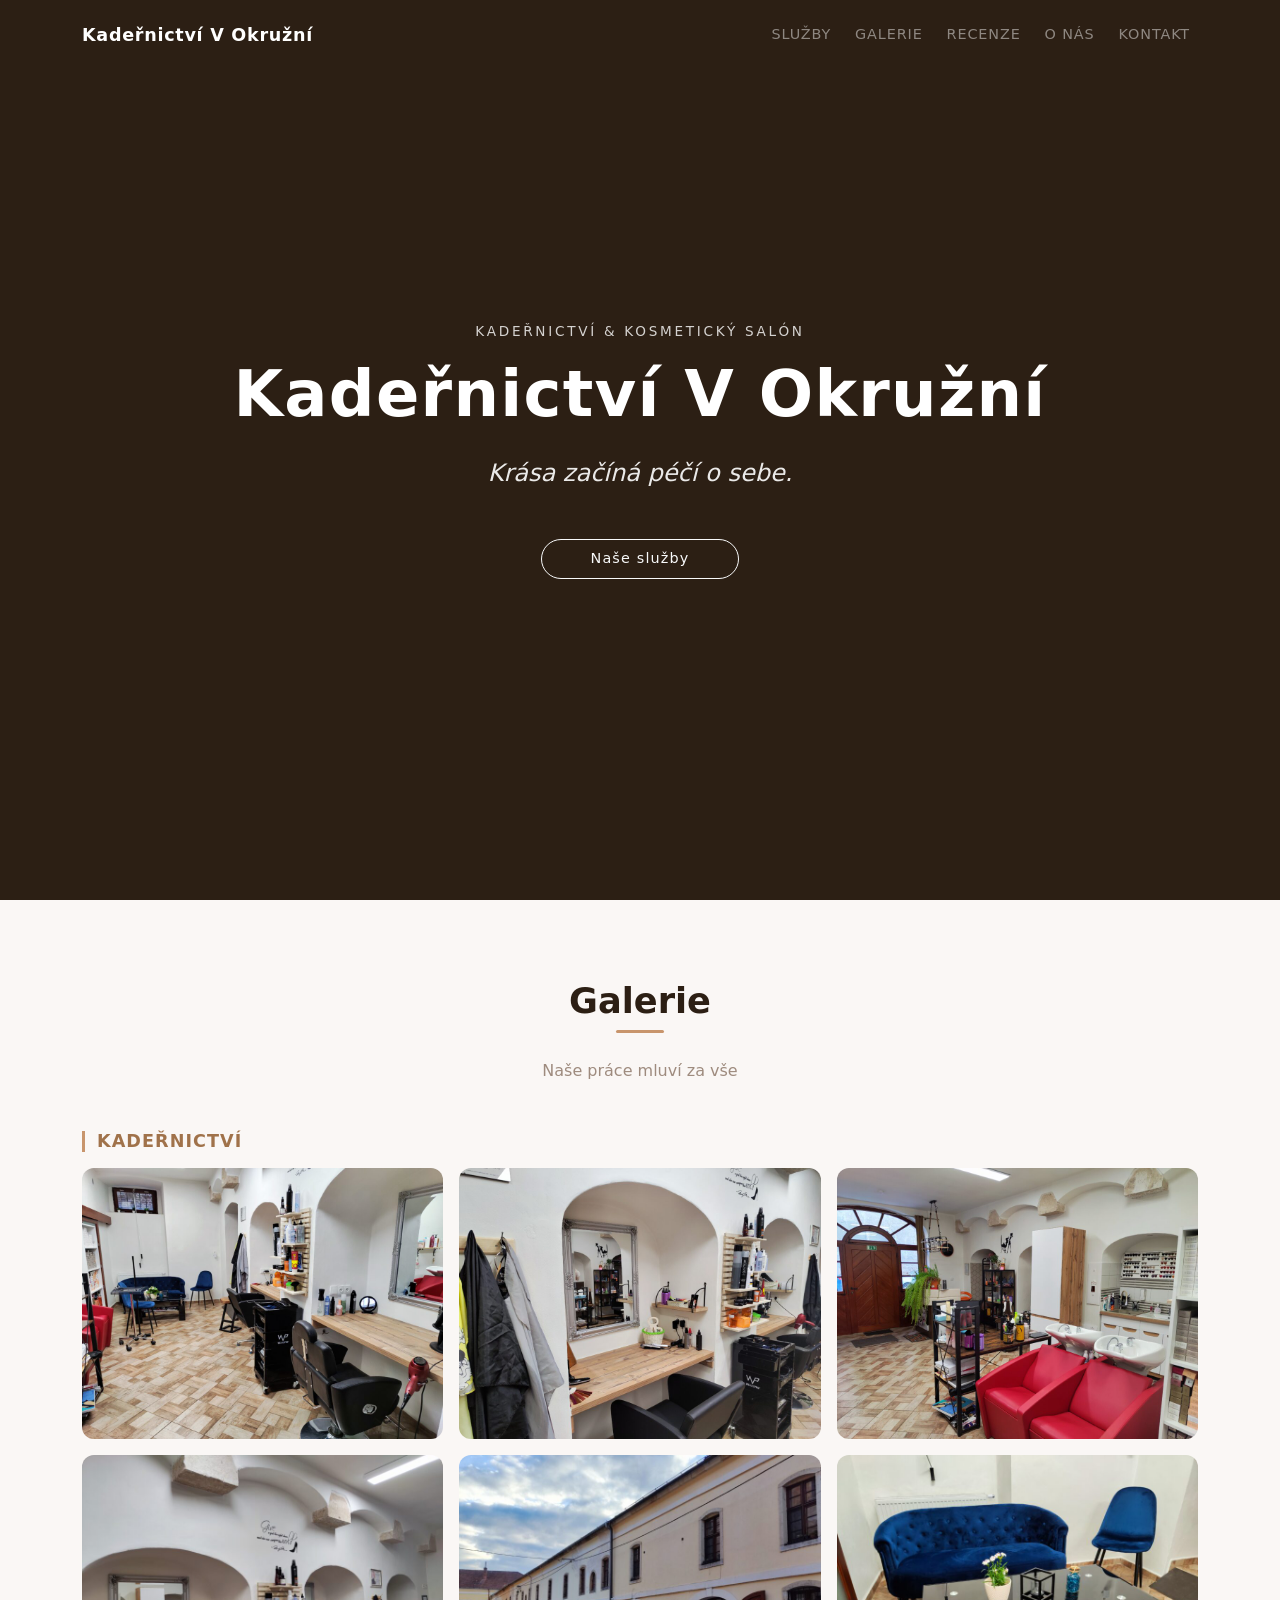
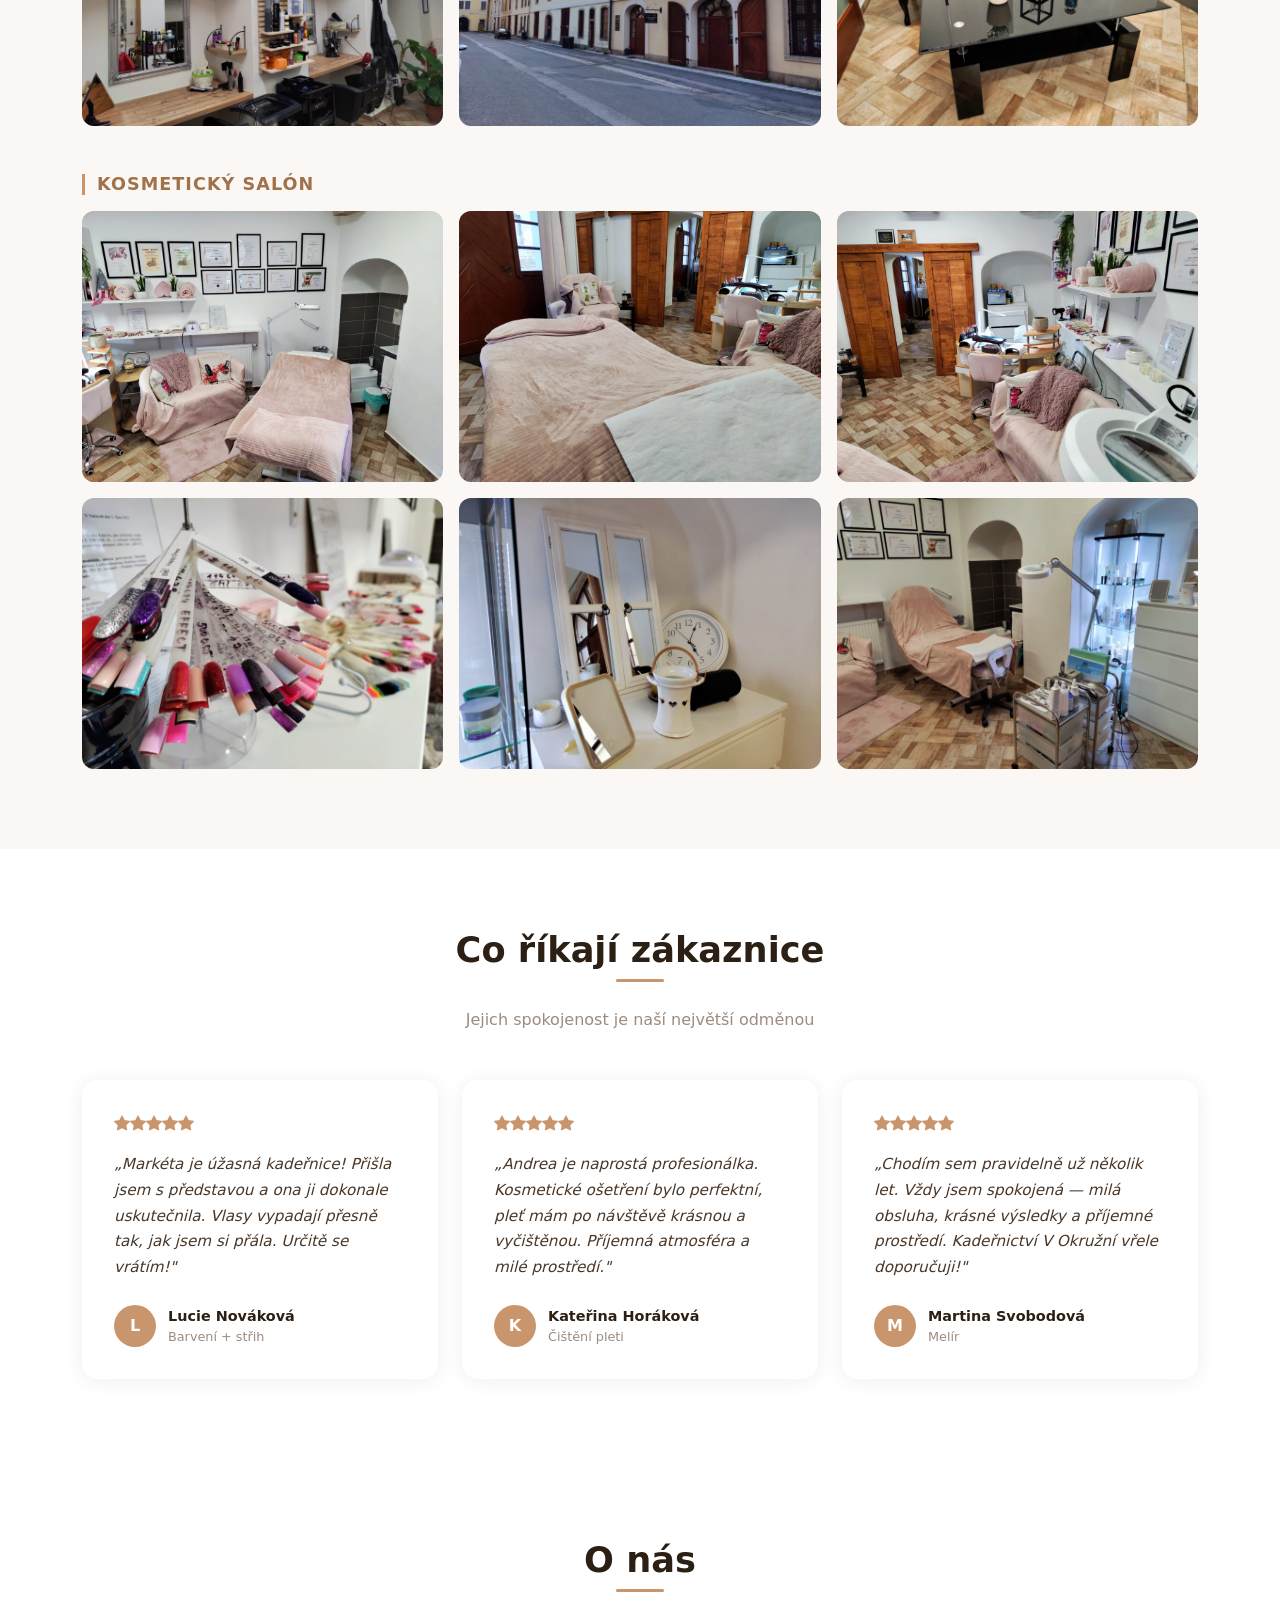
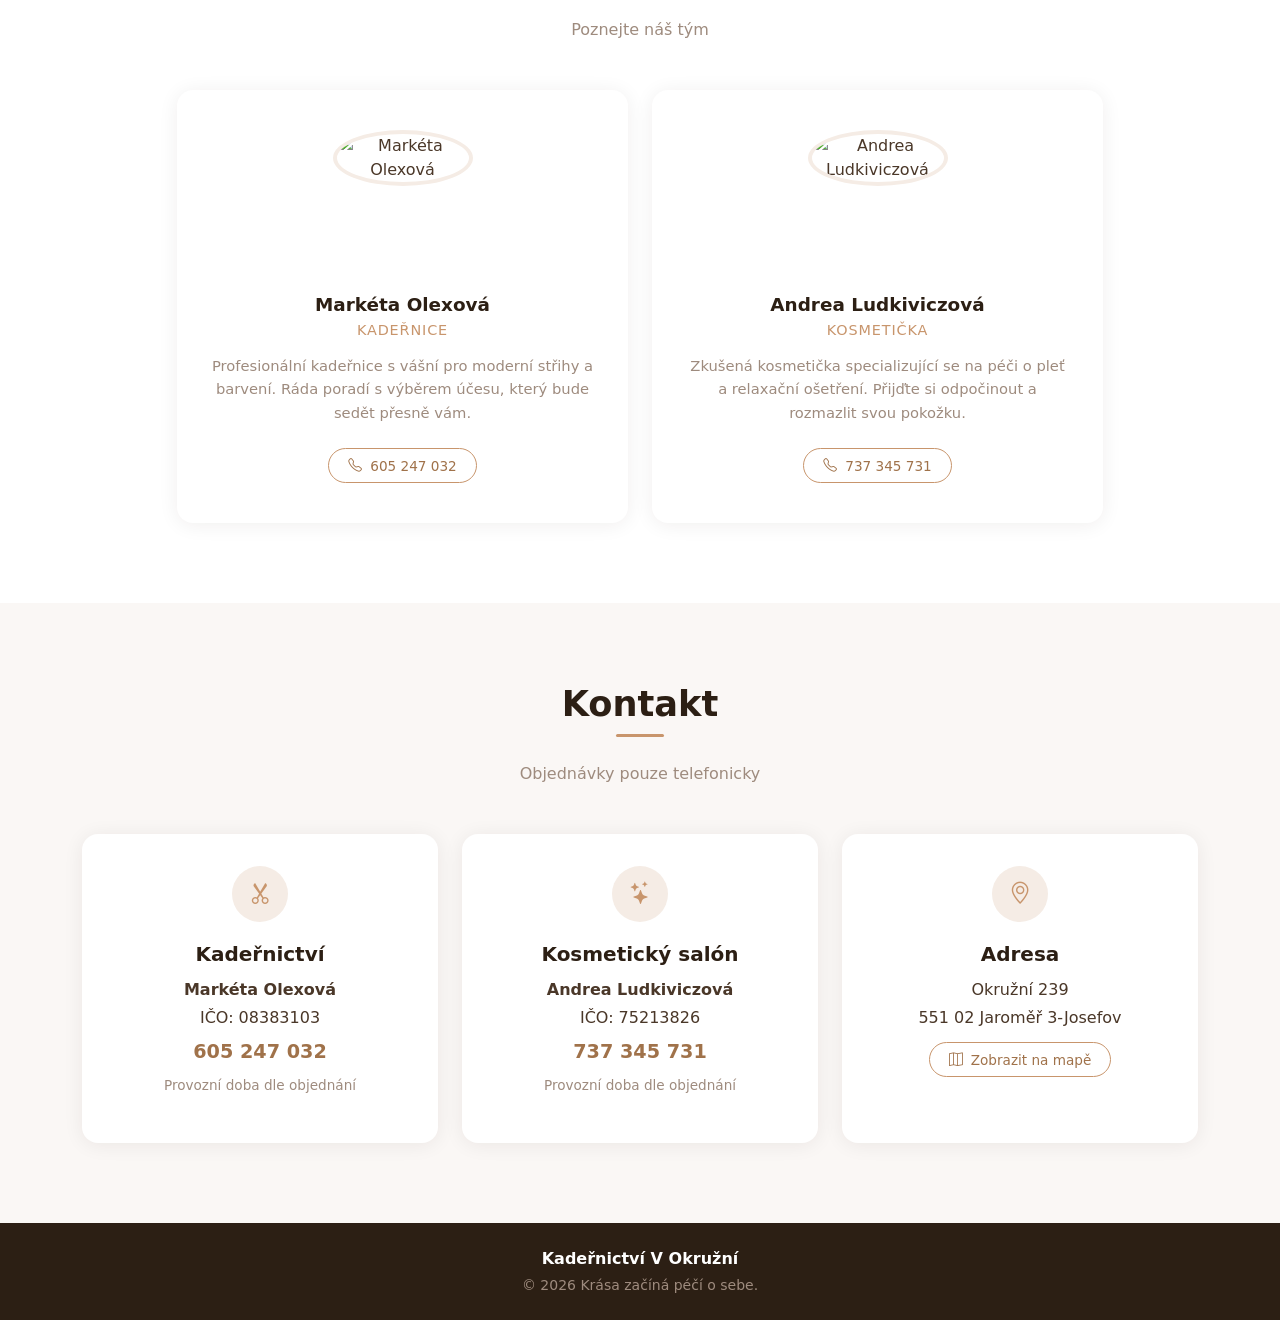
==== index.html @ a290342d "První commit" ====
<!DOCTYPE html>
<html lang="cs">
<head>
  <meta charset="UTF-8" />
  <meta name="viewport" content="width=device-width, initial-scale=1.0" />
  <title>Kadeřnictví V Okružní</title>
  <meta name="description" content="Kadeřnictví a kosmetický salón V Okružní. Krása začíná péčí o sebe." />
  <link rel="stylesheet" href="https://cdn.jsdelivr.net/npm/bootstrap@5.3.3/dist/css/bootstrap.min.css" />
  <link rel="stylesheet" href="https://cdn.jsdelivr.net/npm/bootstrap-icons@1.11.3/font/bootstrap-icons.min.css" />
  <link rel="stylesheet" href="style.css" />
</head>
<body>

  <!-- Navigace -->
  <nav class="navbar navbar-expand-lg navbar-dark fixed-top" id="hlavni-nav">
    <div class="container">
      <a class="navbar-brand fw-semibold" href="#uvod">Kadeřnictví V Okružní</a>
      <button class="navbar-toggler border-0" type="button" data-bs-toggle="collapse" data-bs-target="#nav-menu" aria-controls="nav-menu" aria-expanded="false" aria-label="Přepnout navigaci">
        <span class="navbar-toggler-icon"></span>
      </button>
      <div class="collapse navbar-collapse" id="nav-menu">
        <ul class="navbar-nav ms-auto gap-lg-2">
          <li class="nav-item"><a class="nav-link" href="sluzby.html">Služby</a></li>
          <li class="nav-item"><a class="nav-link" href="#galerie">Galerie</a></li>
          <li class="nav-item"><a class="nav-link" href="#recenze">Recenze</a></li>
          <li class="nav-item"><a class="nav-link" href="#o-nas">O nás</a></li>
          <li class="nav-item"><a class="nav-link" href="#kontakt">Kontakt</a></li>
        </ul>
      </div>
    </div>
  </nav>

  <!-- Hero -->
  <section id="uvod" class="hero d-flex align-items-center">
    <div class="hero-overlay"></div>
    <div class="container position-relative text-center text-white">
      <p class="hero-tagline mb-3">Kadeřnictví &amp; Kosmetický salón</p>
      <h1 class="hero-title mb-4">Kadeřnictví V Okružní</h1>
      <p class="hero-motto mb-5">Krása začíná péčí o sebe.</p>
      <a href="sluzby.html" class="btn btn-outline-light btn-lg px-5 rounded-pill">Naše služby</a>
    </div>
  </section>

  <!-- Galerie -->
  <section id="galerie" class="section-padding bg-light">
    <div class="container">
      <div class="section-header text-center mb-5">
        <h2 class="section-title">Galerie</h2>
        <p class="section-subtitle">Naše práce mluví za vše</p>
      </div>

      <!-- Kadeřnictví -->
      <h3 class="gallery-sub-title mb-3">Kadeřnictví</h3>
      <div class="row g-3 mb-5">
        <div class="col-6 col-md-4">
          <a href="#" class="gallery-item" data-src="images/kadernictvi/IMG_20240325_171038-1024x768.jpg">
            <img src="images/kadernictvi/IMG_20240325_171038-1024x768.jpg" alt="Kadeřnictví" class="gallery-img" />
          </a>
        </div>
        <div class="col-6 col-md-4">
          <a href="#" class="gallery-item" data-src="images/kadernictvi/IMG_20240325_171228-1024x768.jpg">
            <img src="images/kadernictvi/IMG_20240325_171228-1024x768.jpg" alt="Kadeřnictví" class="gallery-img" />
          </a>
        </div>
        <div class="col-6 col-md-4">
          <a href="#" class="gallery-item" data-src="images/kadernictvi/IMG_20240325_171607-1024x768.jpg">
            <img src="images/kadernictvi/IMG_20240325_171607-1024x768.jpg" alt="Kadeřnictví" class="gallery-img" />
          </a>
        </div>
        <div class="col-6 col-md-4">
          <a href="#" class="gallery-item" data-src="images/kadernictvi/IMG_20240325_171728-768x576.jpg">
            <img src="images/kadernictvi/IMG_20240325_171728-768x576.jpg" alt="Kadeřnictví" class="gallery-img" />
          </a>
        </div>
        <div class="col-6 col-md-4">
          <a href="#" class="gallery-item" data-src="images/kadernictvi/IMG_20240422_185018-768x576.jpg">
            <img src="images/kadernictvi/IMG_20240422_185018-768x576.jpg" alt="Kadeřnictví" class="gallery-img" />
          </a>
        </div>
        <div class="col-6 col-md-4">
          <a href="#" class="gallery-item" data-src="images/kadernictvi/IMG_20240507_170225-768x576.jpg">
            <img src="images/kadernictvi/IMG_20240507_170225-768x576.jpg" alt="Kadeřnictví" class="gallery-img" />
          </a>
        </div>
      </div>

      <!-- Kosmetický salón -->
      <h3 class="gallery-sub-title mb-3">Kosmetický salón</h3>
      <div class="row g-3">
        <div class="col-6 col-md-4">
          <a href="#" class="gallery-item" data-src="images/kosmetickysalon/IMG_20240325_165727-1024x768.jpg">
            <img src="images/kosmetickysalon/IMG_20240325_165727-1024x768.jpg" alt="Kosmetický salón" class="gallery-img" />
          </a>
        </div>
        <div class="col-6 col-md-4">
          <a href="#" class="gallery-item" data-src="images/kosmetickysalon/IMG_20240325_165755-1024x768.jpg">
            <img src="images/kosmetickysalon/IMG_20240325_165755-1024x768.jpg" alt="Kosmetický salón" class="gallery-img" />
          </a>
        </div>
        <div class="col-6 col-md-4">
          <a href="#" class="gallery-item" data-src="images/kosmetickysalon/IMG_20240325_165806-1024x768.jpg">
            <img src="images/kosmetickysalon/IMG_20240325_165806-1024x768.jpg" alt="Kosmetický salón" class="gallery-img" />
          </a>
        </div>
        <div class="col-6 col-md-4">
          <a href="#" class="gallery-item" data-src="images/kosmetickysalon/IMG_20240325_165913-768x576.jpg">
            <img src="images/kosmetickysalon/IMG_20240325_165913-768x576.jpg" alt="Kosmetický salón" class="gallery-img" />
          </a>
        </div>
        <div class="col-6 col-md-4">
          <a href="#" class="gallery-item" data-src="images/kosmetickysalon/IMG_20240325_170028-768x576.jpg">
            <img src="images/kosmetickysalon/IMG_20240325_170028-768x576.jpg" alt="Kosmetický salón" class="gallery-img" />
          </a>
        </div>
        <div class="col-6 col-md-4">
          <a href="#" class="gallery-item" data-src="images/kosmetickysalon/IMG_20240325_170757-768x576.jpg">
            <img src="images/kosmetickysalon/IMG_20240325_170757-768x576.jpg" alt="Kosmetický salón" class="gallery-img" />
          </a>
        </div>
      </div>

    </div>
  </section>

  <!-- Lightbox modal -->
  <div class="modal fade" id="lightbox" tabindex="-1" aria-hidden="true">
    <div class="modal-dialog modal-dialog-centered modal-lg">
      <div class="modal-content bg-transparent border-0">
        <button type="button" class="btn-close btn-close-white ms-auto mb-2" data-bs-dismiss="modal" aria-label="Zavřít"></button>
        <img id="lightbox-img" src="" alt="" class="img-fluid rounded-3" />
      </div>
    </div>
  </div>

  <!-- Recenze -->
  <section id="recenze" class="section-padding">
    <div class="container">
      <div class="section-header text-center mb-5">
        <h2 class="section-title">Co říkají zákaznice</h2>
        <p class="section-subtitle">Jejich spokojenost je naší největší odměnou</p>
      </div>
      <div class="row g-4 justify-content-center">

        <div class="col-md-6 col-lg-4">
          <div class="review-card">
            <div class="review-stars mb-3">
              <i class="bi bi-star-fill"></i><i class="bi bi-star-fill"></i><i class="bi bi-star-fill"></i><i class="bi bi-star-fill"></i><i class="bi bi-star-fill"></i>
            </div>
            <p class="review-text">„Markéta je úžasná kadeřnice! Přišla jsem s představou a ona ji dokonale uskutečnila. Vlasy vypadají přesně tak, jak jsem si přála. Určitě se vrátím!"</p>
            <div class="review-author">
              <div class="review-avatar">L</div>
              <div>
                <p class="review-name">Lucie Nováková</p>
                <p class="review-service">Barvení + střih</p>
              </div>
            </div>
          </div>
        </div>

        <div class="col-md-6 col-lg-4">
          <div class="review-card">
            <div class="review-stars mb-3">
              <i class="bi bi-star-fill"></i><i class="bi bi-star-fill"></i><i class="bi bi-star-fill"></i><i class="bi bi-star-fill"></i><i class="bi bi-star-fill"></i>
            </div>
            <p class="review-text">„Andrea je naprostá profesionálka. Kosmetické ošetření bylo perfektní, pleť mám po návštěvě krásnou a vyčištěnou. Příjemná atmosféra a milé prostředí."</p>
            <div class="review-author">
              <div class="review-avatar">K</div>
              <div>
                <p class="review-name">Kateřina Horáková</p>
                <p class="review-service">Čištění pleti</p>
              </div>
            </div>
          </div>
        </div>

        <div class="col-md-6 col-lg-4">
          <div class="review-card">
            <div class="review-stars mb-3">
              <i class="bi bi-star-fill"></i><i class="bi bi-star-fill"></i><i class="bi bi-star-fill"></i><i class="bi bi-star-fill"></i><i class="bi bi-star-fill"></i>
            </div>
            <p class="review-text">„Chodím sem pravidelně už několik let. Vždy jsem spokojená — milá obsluha, krásné výsledky a příjemné prostředí. Kadeřnictví V Okružní vřele doporučuji!"</p>
            <div class="review-author">
              <div class="review-avatar">M</div>
              <div>
                <p class="review-name">Martina Svobodová</p>
                <p class="review-service">Melír</p>
              </div>
            </div>
          </div>
        </div>

      </div>
    </div>
  </section>

  <!-- O nás -->
  <section id="o-nas" class="section-padding">
    <div class="container">
      <div class="section-header text-center mb-5">
        <h2 class="section-title">O nás</h2>
        <p class="section-subtitle">Poznejte náš tým</p>
      </div>
      <div class="row g-4 justify-content-center">

        <!-- Markéta -->
        <div class="col-md-6 col-lg-5">
          <div class="team-card text-center">
            <div class="team-photo-wrap mx-auto mb-4">
              <img src="https://randomuser.me/api/portraits/women/44.jpg" alt="Markéta Olexová" class="team-photo" />
            </div>
            <h4 class="team-name">Markéta Olexová</h4>
            <p class="team-role">Kadeřnice</p>
            <p class="team-bio">Profesionální kadeřnice s vášní pro moderní střihy a barvení. Ráda poradí s výběrem účesu, který bude sedět přesně vám.</p>
            <a href="tel:+420605247032" class="btn btn-outline-brand mt-2">
              <i class="bi bi-telephone me-2"></i>605 247 032
            </a>
          </div>
        </div>

        <!-- Andrea -->
        <div class="col-md-6 col-lg-5">
          <div class="team-card text-center">
            <div class="team-photo-wrap mx-auto mb-4">
              <img src="https://randomuser.me/api/portraits/women/57.jpg" alt="Andrea Ludkiviczová" class="team-photo" />
            </div>
            <h4 class="team-name">Andrea Ludkiviczová</h4>
            <p class="team-role">Kosmetička</p>
            <p class="team-bio">Zkušená kosmetička specializující se na péči o pleť a relaxační ošetření. Přijďte si odpočinout a rozmazlit svou pokožku.</p>
            <a href="tel:+420737345731" class="btn btn-outline-brand mt-2">
              <i class="bi bi-telephone me-2"></i>737 345 731
            </a>
          </div>
        </div>

      </div>
    </div>
  </section>

  <!-- Kontakt -->
  <section id="kontakt" class="section-padding bg-light">
    <div class="container">
      <div class="section-header text-center mb-5">
        <h2 class="section-title">Kontakt</h2>
        <p class="section-subtitle">Objednávky pouze telefonicky</p>
      </div>
      <div class="row g-4 justify-content-center">

        <div class="col-md-6 col-lg-4">
          <div class="contact-card">
            <div class="contact-icon-wrap">
              <i class="bi bi-scissors"></i>
            </div>
            <h5>Kadeřnictví</h5>
            <p class="mb-1"><strong>Markéta Olexová</strong></p>
            <p class="mb-1">IČO: 08383103</p>
            <a href="tel:+420605247032" class="contact-phone">605 247 032</a>
            <p class="contact-hours mt-2">Provozní doba dle objednání</p>
          </div>
        </div>

        <div class="col-md-6 col-lg-4">
          <div class="contact-card">
            <div class="contact-icon-wrap">
              <i class="bi bi-stars"></i>
            </div>
            <h5>Kosmetický salón</h5>
            <p class="mb-1"><strong>Andrea Ludkiviczová</strong></p>
            <p class="mb-1">IČO: 75213826</p>
            <a href="tel:+420737345731" class="contact-phone">737 345 731</a>
            <p class="contact-hours mt-2">Provozní doba dle objednání</p>
          </div>
        </div>

        <div class="col-md-6 col-lg-4">
          <div class="contact-card">
            <div class="contact-icon-wrap">
              <i class="bi bi-geo-alt"></i>
            </div>
            <h5>Adresa</h5>
            <p class="mb-1">Okružní 239</p>
            <p class="mb-1">551 02 Jaroměř 3-Josefov</p>
            <a href="https://maps.google.com/?q=Okru%C5%BEn%C3%AD+239,+551+02+Jarom%C4%9B%C5%99" target="_blank" rel="noopener" class="btn btn-outline-brand mt-2">
              <i class="bi bi-map me-2"></i>Zobrazit na mapě
            </a>
          </div>
        </div>

      </div>
    </div>
  </section>

  <!-- Patička -->
  <footer class="footer text-center py-4">
    <div class="container">
      <p class="mb-1 fw-semibold">Kadeřnictví V Okružní</p>
      <p class="mb-0 small text-muted">&copy; <span id="rok"></span> Krása začíná péčí o sebe.</p>
    </div>
  </footer>

  <script src="https://cdn.jsdelivr.net/npm/bootstrap@5.3.3/dist/js/bootstrap.bundle.min.js"></script>
  <script src="js/main.js"></script>
</body>
</html>
---- style.css ----
/* ===== Proměnné ===== */
:root {
  --brand:       #c8956c;
  --brand-dark:  #a0724a;
  --brand-light: #f5ece5;
  --dark:        #2c1f14;
  --text:        #4a3728;
  --muted:       #9e8b7e;
  --bg-light:    #faf7f5;
}

/* ===== Základní ===== */
html { scroll-behavior: smooth; }

body {
  font-family: 'Segoe UI', system-ui, sans-serif;
  color: var(--text);
  background: #fff;
}

/* ===== Page header (sluzby.html) ===== */
.page-header {
  min-height: 280px;
  background: url('images/hero.jpg') center/cover no-repeat;
  background-color: var(--dark);
  position: relative;
  padding-top: 80px;
}
.page-header::before {
  content: '';
  position: absolute;
  inset: 0;
  background: linear-gradient(160deg, rgba(44,31,20,.75) 0%, rgba(44,31,20,.5) 100%);
}
.page-header-title {
  font-size: clamp(1.8rem, 5vw, 3rem);
  font-weight: 700;
}

/* ===== Navigace ===== */
#hlavni-nav {
  background: transparent;
  transition: background 0.3s, box-shadow 0.3s;
  padding-top: 1rem;
  padding-bottom: 1rem;
}

#hlavni-nav.scrolled {
  background: var(--dark) !important;
  box-shadow: 0 2px 16px rgba(0,0,0,.25);
}

.navbar-brand {
  font-size: 1.1rem;
  letter-spacing: .04em;
}

.nav-link {
  letter-spacing: .06em;
  font-size: .9rem;
  text-transform: uppercase;
  opacity: .85;
  transition: opacity .2s;
}
.nav-link:hover { opacity: 1; }

/* ===== Hero ===== */
.hero {
  min-height: 100svh;
  background: url('images/hero.jpg') center/cover no-repeat;
  background-color: var(--dark);
  position: relative;
}

.hero-overlay {
  position: absolute;
  inset: 0;
  background: linear-gradient(160deg, rgba(44,31,20,.72) 0%, rgba(44,31,20,.45) 100%);
}

.hero-tagline {
  font-size: .85rem;
  letter-spacing: .2em;
  text-transform: uppercase;
  opacity: .8;
}

.hero-title {
  font-size: clamp(2rem, 6vw, 4rem);
  font-weight: 700;
  letter-spacing: .02em;
  line-height: 1.15;
}

.hero-motto {
  font-size: clamp(1.1rem, 2.5vw, 1.5rem);
  font-style: italic;
  opacity: .9;
}

.btn-outline-light {
  border-width: 1.5px;
  letter-spacing: .08em;
  font-size: .9rem;
  transition: background .25s, color .25s;
}

/* ===== Sekce ===== */
.section-padding { padding: 5rem 0; }

.bg-light { background: var(--bg-light) !important; }

.section-title {
  font-size: clamp(1.6rem, 3vw, 2.2rem);
  font-weight: 700;
  color: var(--dark);
  position: relative;
  display: inline-block;
  padding-bottom: .6rem;
}

.section-title::after {
  content: '';
  display: block;
  width: 48px;
  height: 3px;
  background: var(--brand);
  margin: .5rem auto 0;
  border-radius: 2px;
}

.section-subtitle {
  color: var(--muted);
  font-size: 1rem;
  margin-top: .5rem;
}

/* ===== Galerie ===== */
.gallery-item {
  display: block;
  overflow: hidden;
  border-radius: 12px;
  cursor: pointer;
}

.gallery-img {
  width: 100%;
  aspect-ratio: 4/3;
  object-fit: cover;
  display: block;
  transition: transform .35s ease, filter .35s ease;
}

.gallery-item:hover .gallery-img {
  transform: scale(1.05);
  filter: brightness(.9);
}

#lightbox .modal-dialog { max-width: 90vw; }

.gallery-sub-title {
  font-size: 1.1rem;
  font-weight: 600;
  color: var(--brand-dark);
  letter-spacing: .06em;
  text-transform: uppercase;
  padding-left: .25rem;
  border-left: 3px solid var(--brand);
  padding-left: .75rem;
}

/* ===== Karty služeb ===== */
.service-card {
  background: #fff;
  border-radius: 16px;
  padding: 2rem;
  box-shadow: 0 2px 20px rgba(44,31,20,.07);
  transition: box-shadow .25s;
}
.service-card:hover { box-shadow: 0 6px 32px rgba(44,31,20,.13); }

.service-card-header {
  display: flex;
  align-items: center;
  gap: 1rem;
  margin-bottom: 1.5rem;
  padding-bottom: 1rem;
  border-bottom: 1px solid var(--brand-light);
}

.service-icon {
  font-size: 1.8rem;
  color: var(--brand);
}

.service-card-title {
  font-size: 1.25rem;
  font-weight: 600;
  color: var(--dark);
  margin: 0;
}

.service-list {
  list-style: none;
  padding: 0;
  margin: 0;
}

.service-list li {
  display: flex;
  justify-content: space-between;
  align-items: center;
  padding: .6rem 0;
  border-bottom: 1px dashed #ede4dc;
  font-size: .95rem;
}
.service-list li:last-child { border-bottom: none; }

.price {
  font-weight: 600;
  color: var(--brand-dark);
  white-space: nowrap;
  margin-left: 1rem;
}

.service-note {
  font-size: .8rem;
  color: var(--muted);
  font-style: italic;
}

/* ===== Recenze ===== */
.review-card {
  background: #fff;
  border-radius: 16px;
  padding: 2rem;
  box-shadow: 0 2px 20px rgba(44,31,20,.07);
  transition: box-shadow .25s;
  height: 100%;
  display: flex;
  flex-direction: column;
}
.review-card:hover { box-shadow: 0 6px 32px rgba(44,31,20,.13); }

.review-stars { color: var(--brand); font-size: 1rem; }

.review-text {
  font-size: .95rem;
  color: var(--text);
  line-height: 1.7;
  font-style: italic;
  flex: 1;
  margin-bottom: 1.5rem;
}

.review-author {
  display: flex;
  align-items: center;
  gap: .75rem;
  margin-top: auto;
}

.review-avatar {
  width: 42px;
  height: 42px;
  border-radius: 50%;
  background: var(--brand);
  color: #fff;
  font-weight: 700;
  font-size: 1rem;
  display: flex;
  align-items: center;
  justify-content: center;
  flex-shrink: 0;
}

.review-name {
  font-weight: 600;
  font-size: .9rem;
  color: var(--dark);
  margin: 0;
}

.review-service {
  font-size: .8rem;
  color: var(--muted);
  margin: 0;
}

/* ===== Intro text nad ceníkem ===== */
.service-intro {
  font-size: 1rem;
  color: var(--muted);
  line-height: 1.75;
  border-left: 3px solid var(--brand);
  padding-left: 1.25rem;
}

/* ===== Tým ===== */
.team-card {
  background: #fff;
  border-radius: 16px;
  padding: 2.5rem 2rem;
  box-shadow: 0 2px 20px rgba(44,31,20,.07);
  transition: box-shadow .25s;
}
.team-card:hover { box-shadow: 0 6px 32px rgba(44,31,20,.13); }

.team-photo-wrap {
  width: 140px;
  height: 140px;
}

.team-photo {
  width: 140px;
  height: 140px;
  border-radius: 50%;
  object-fit: cover;
  border: 4px solid var(--brand-light);
}

.team-name {
  font-size: 1.15rem;
  font-weight: 700;
  color: var(--dark);
  margin-bottom: .25rem;
}

.team-role {
  color: var(--brand);
  font-size: .9rem;
  letter-spacing: .06em;
  text-transform: uppercase;
  margin-bottom: .75rem;
}

.team-bio {
  font-size: .92rem;
  color: var(--muted);
  line-height: 1.6;
}

.btn-outline-brand {
  color: var(--brand-dark);
  border: 1.5px solid var(--brand);
  background: transparent;
  border-radius: 50px;
  font-size: .85rem;
  padding: .4rem 1.2rem;
  transition: background .2s, color .2s;
}
.btn-outline-brand:hover {
  background: var(--brand);
  color: #fff;
}

/* ===== Kontakt ===== */
.contact-card {
  background: #fff;
  border-radius: 16px;
  padding: 2rem;
  text-align: center;
  box-shadow: 0 2px 20px rgba(44,31,20,.07);
  height: 100%;
}

.contact-icon-wrap {
  width: 56px;
  height: 56px;
  background: var(--brand-light);
  border-radius: 50%;
  display: flex;
  align-items: center;
  justify-content: center;
  margin: 0 auto 1.25rem;
  font-size: 1.4rem;
  color: var(--brand);
}

.contact-card h5 {
  color: var(--dark);
  font-weight: 600;
  margin-bottom: .75rem;
}

.contact-phone {
  display: block;
  font-size: 1.2rem;
  font-weight: 700;
  color: var(--brand-dark);
  text-decoration: none;
  margin-top: .5rem;
  transition: color .2s;
}
.contact-phone:hover { color: var(--brand); }

.contact-hours {
  font-size: .85rem;
  color: var(--muted);
}

/* ===== Patička ===== */
.footer {
  background: var(--dark);
  color: #fff;
}

.footer .text-muted { color: #9e8b7e !important; }

/* ===== Responzivita ===== */
@media (max-width: 576px) {
  .section-padding { padding: 3.5rem 0; }
  .service-card, .team-card, .contact-card { padding: 1.5rem; }
}
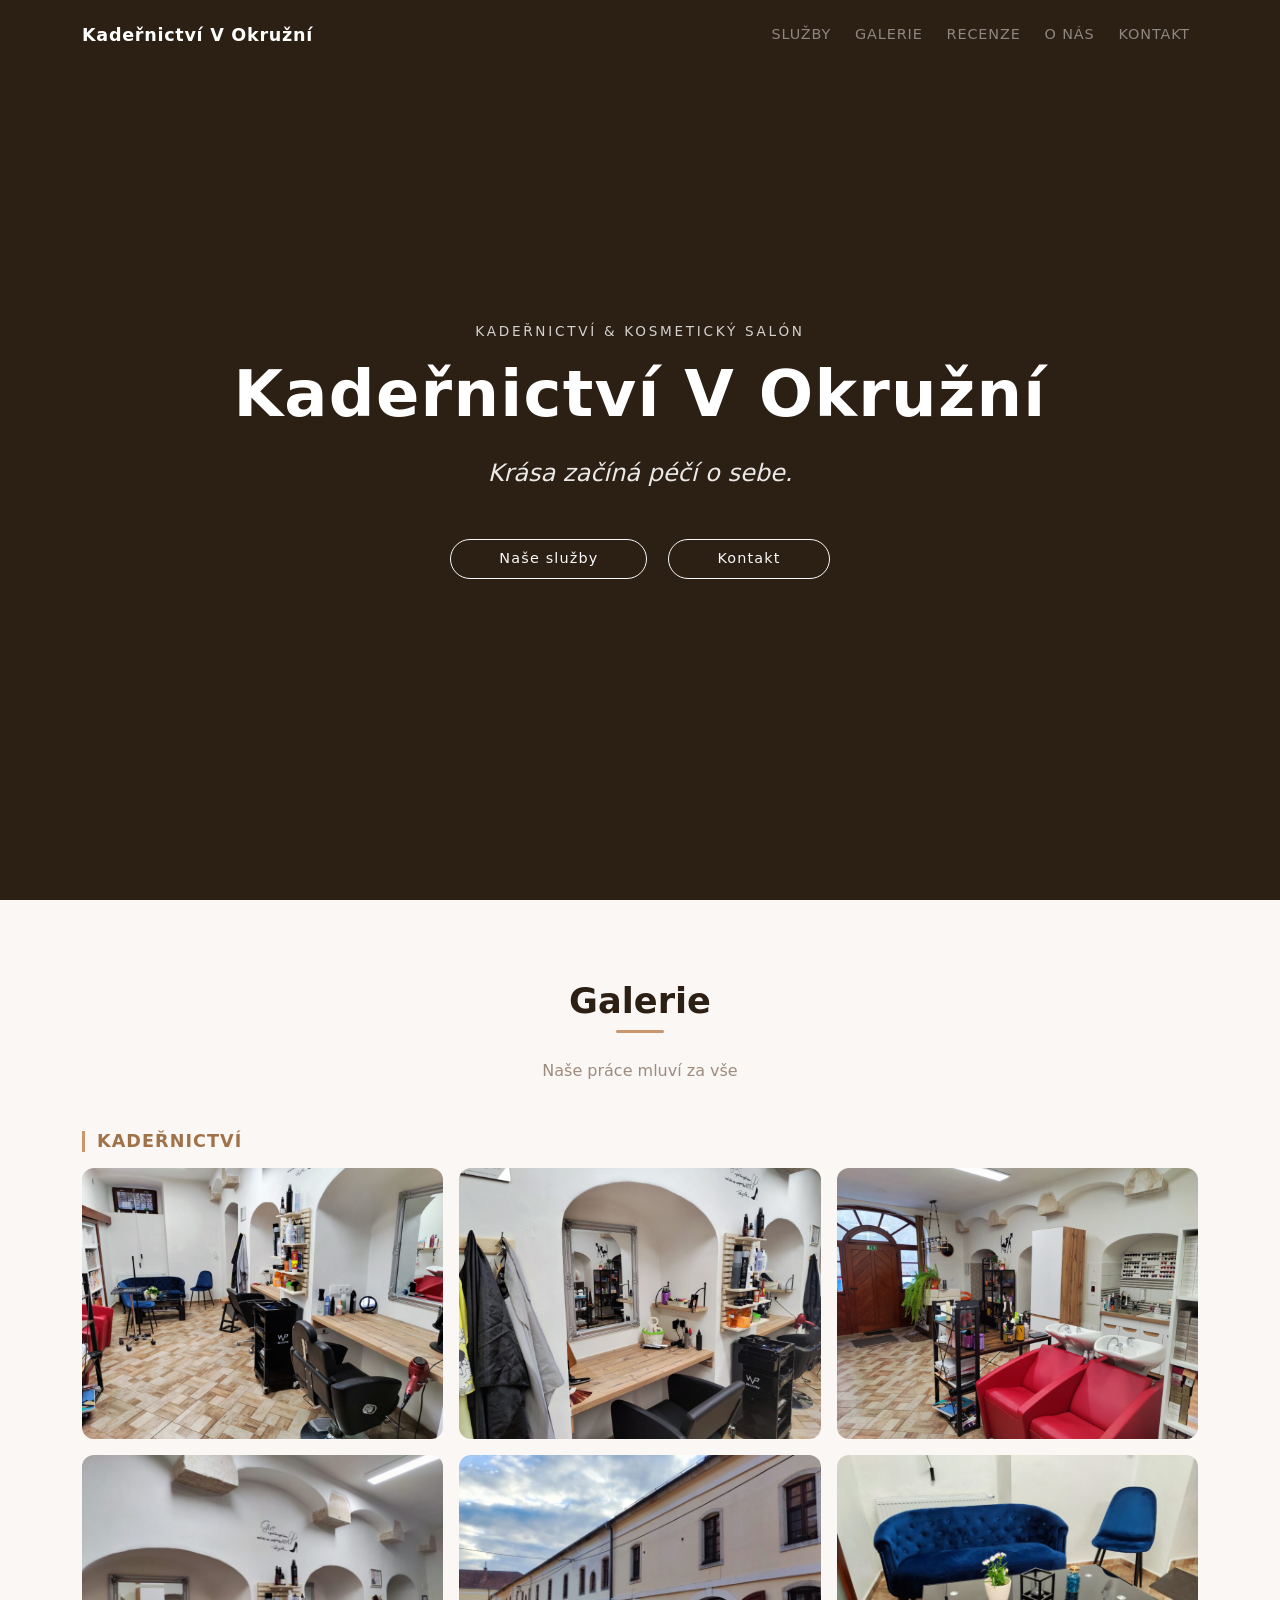
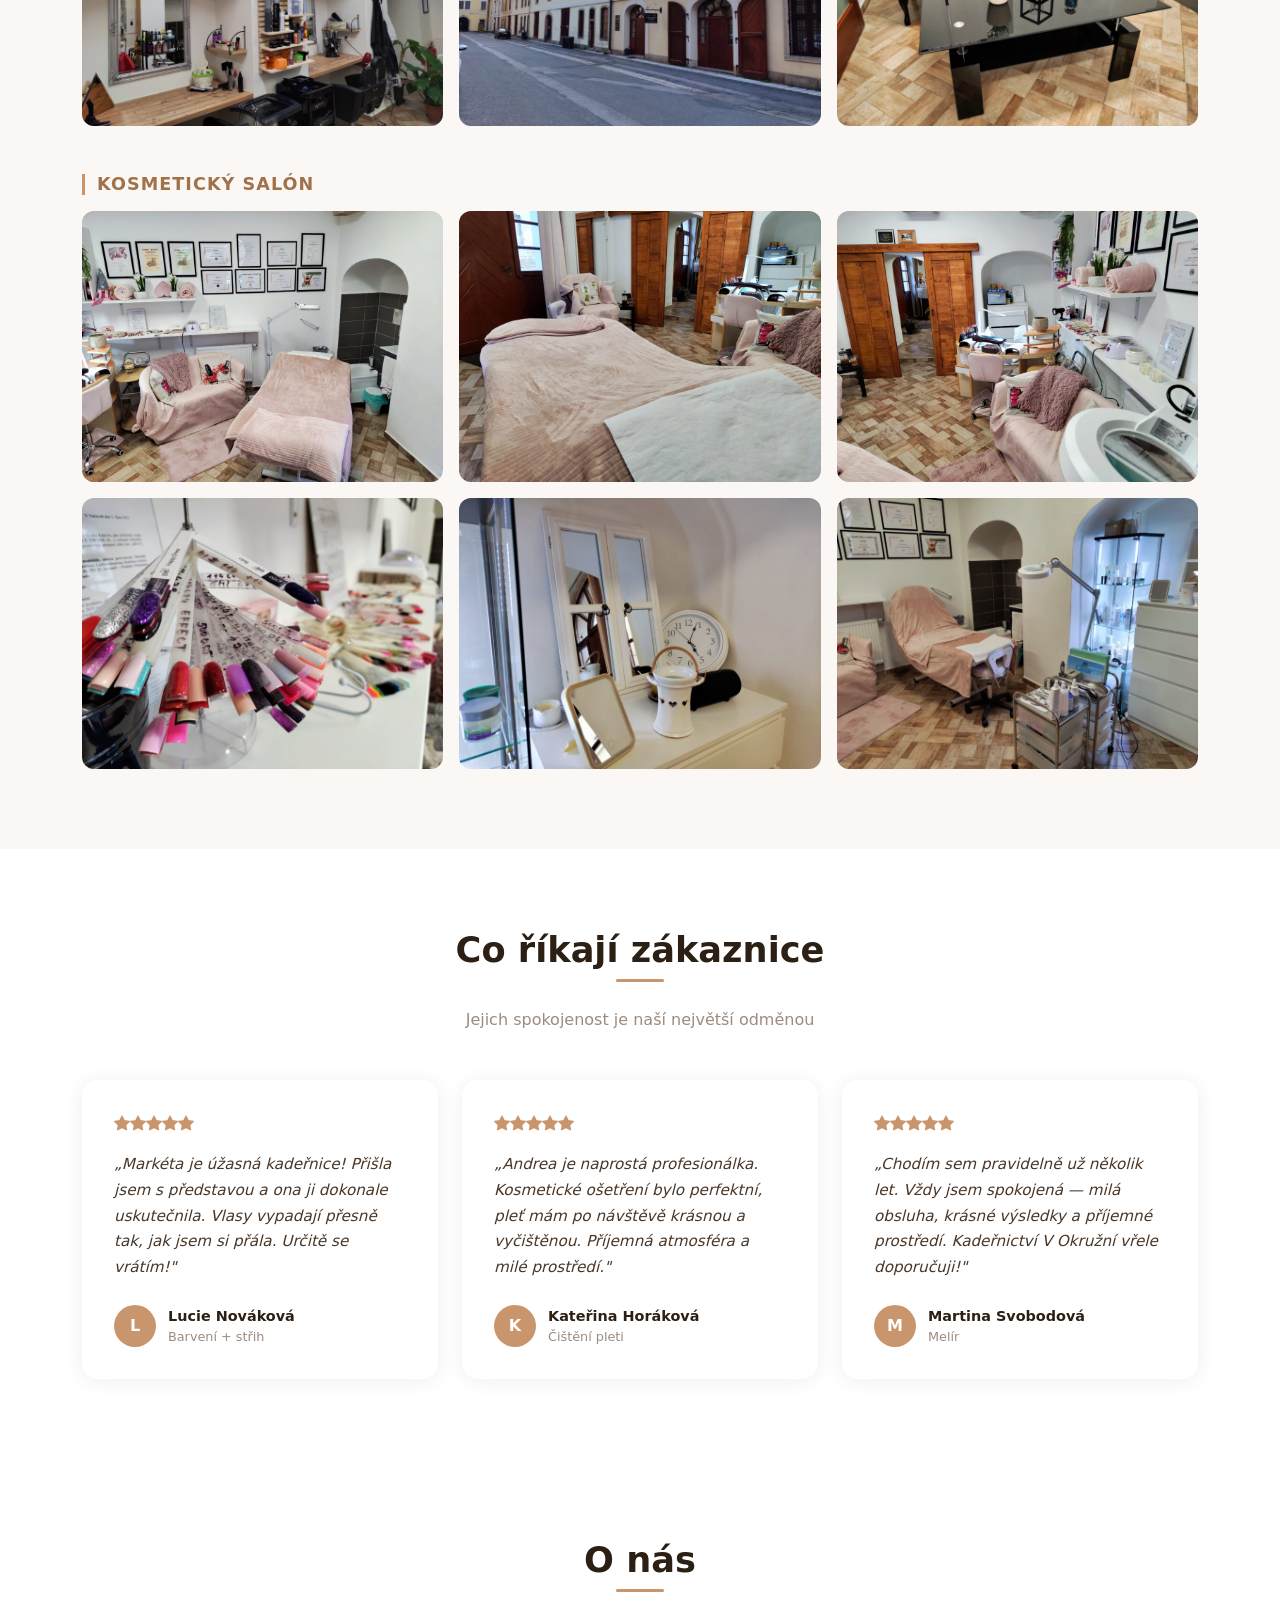
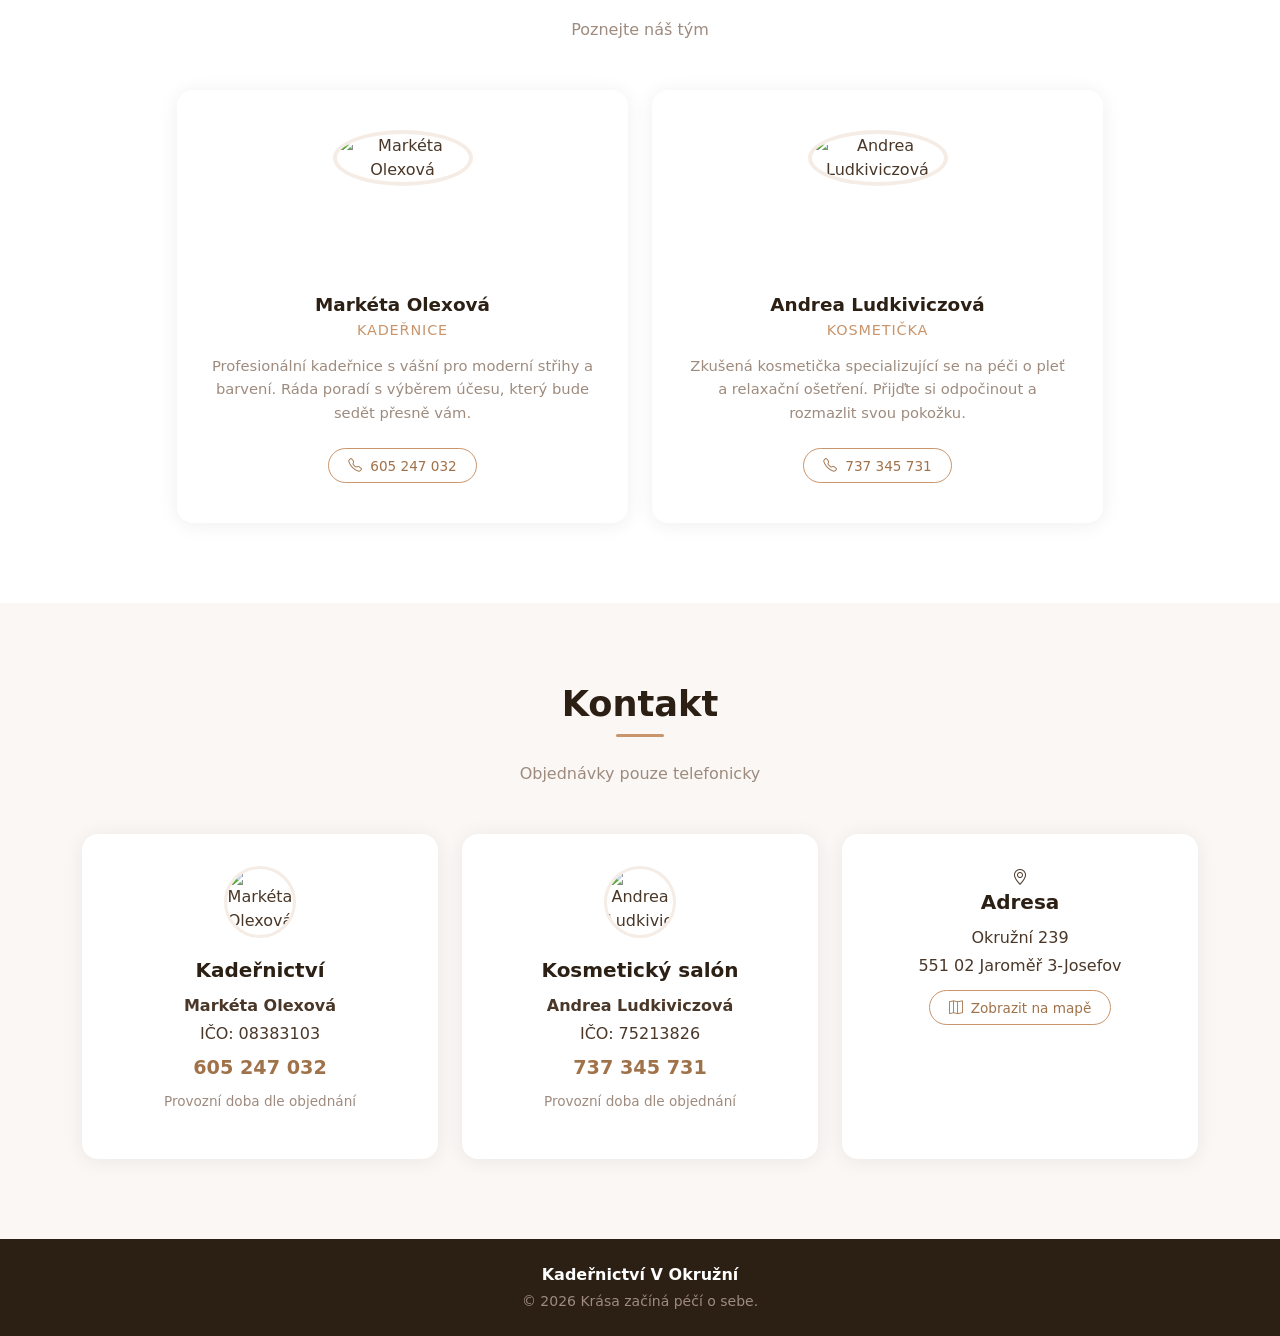
==== commit 2c34b6ec: "Drobné úpravy" ====
--- a/index.html
+++ b/index.html
@@ -37,7 +37,8 @@
       <p class="hero-tagline mb-3">Kadeřnictví &amp; Kosmetický salón</p>
       <h1 class="hero-title mb-4">Kadeřnictví V Okružní</h1>
       <p class="hero-motto mb-5">Krása začíná péčí o sebe.</p>
-      <a href="sluzby.html" class="btn btn-outline-light btn-lg px-5 rounded-pill">Naše služby</a>
+      <a href="sluzby.html" class="btn btn-outline-light btn-lg px-5 rounded-pill me-3">Naše služby</a>
+<a href="#kontakt" class="btn btn-outline-light btn-lg px-5 rounded-pill">Kontakt</a>
     </div>
   </section>
 
@@ -247,9 +248,7 @@
 
         <div class="col-md-6 col-lg-4">
           <div class="contact-card">
-            <div class="contact-icon-wrap">
-              <i class="bi bi-scissors"></i>
-            </div>
+            <img src="https://randomuser.me/api/portraits/women/44.jpg" alt="Markéta Olexová" class="contact-avatar" />
             <h5>Kadeřnictví</h5>
             <p class="mb-1"><strong>Markéta Olexová</strong></p>
             <p class="mb-1">IČO: 08383103</p>
@@ -260,9 +259,7 @@
 
         <div class="col-md-6 col-lg-4">
           <div class="contact-card">
-            <div class="contact-icon-wrap">
-              <i class="bi bi-stars"></i>
-            </div>
+            <img src="https://randomuser.me/api/portraits/women/57.jpg" alt="Andrea Ludkiviczová" class="contact-avatar" />
             <h5>Kosmetický salón</h5>
             <p class="mb-1"><strong>Andrea Ludkiviczová</strong></p>
             <p class="mb-1">IČO: 75213826</p>
--- a/style.css
+++ b/style.css
@@ -364,17 +364,14 @@
   height: 100%;
 }
 
-.contact-icon-wrap {
-  width: 56px;
-  height: 56px;
-  background: var(--brand-light);
+.contact-avatar {
+  width: 72px;
+  height: 72px;
   border-radius: 50%;
-  display: flex;
-  align-items: center;
-  justify-content: center;
+  object-fit: cover;
+  border: 3px solid var(--brand-light);
+  display: block;
   margin: 0 auto 1.25rem;
-  font-size: 1.4rem;
-  color: var(--brand);
 }
 
 .contact-card h5 {
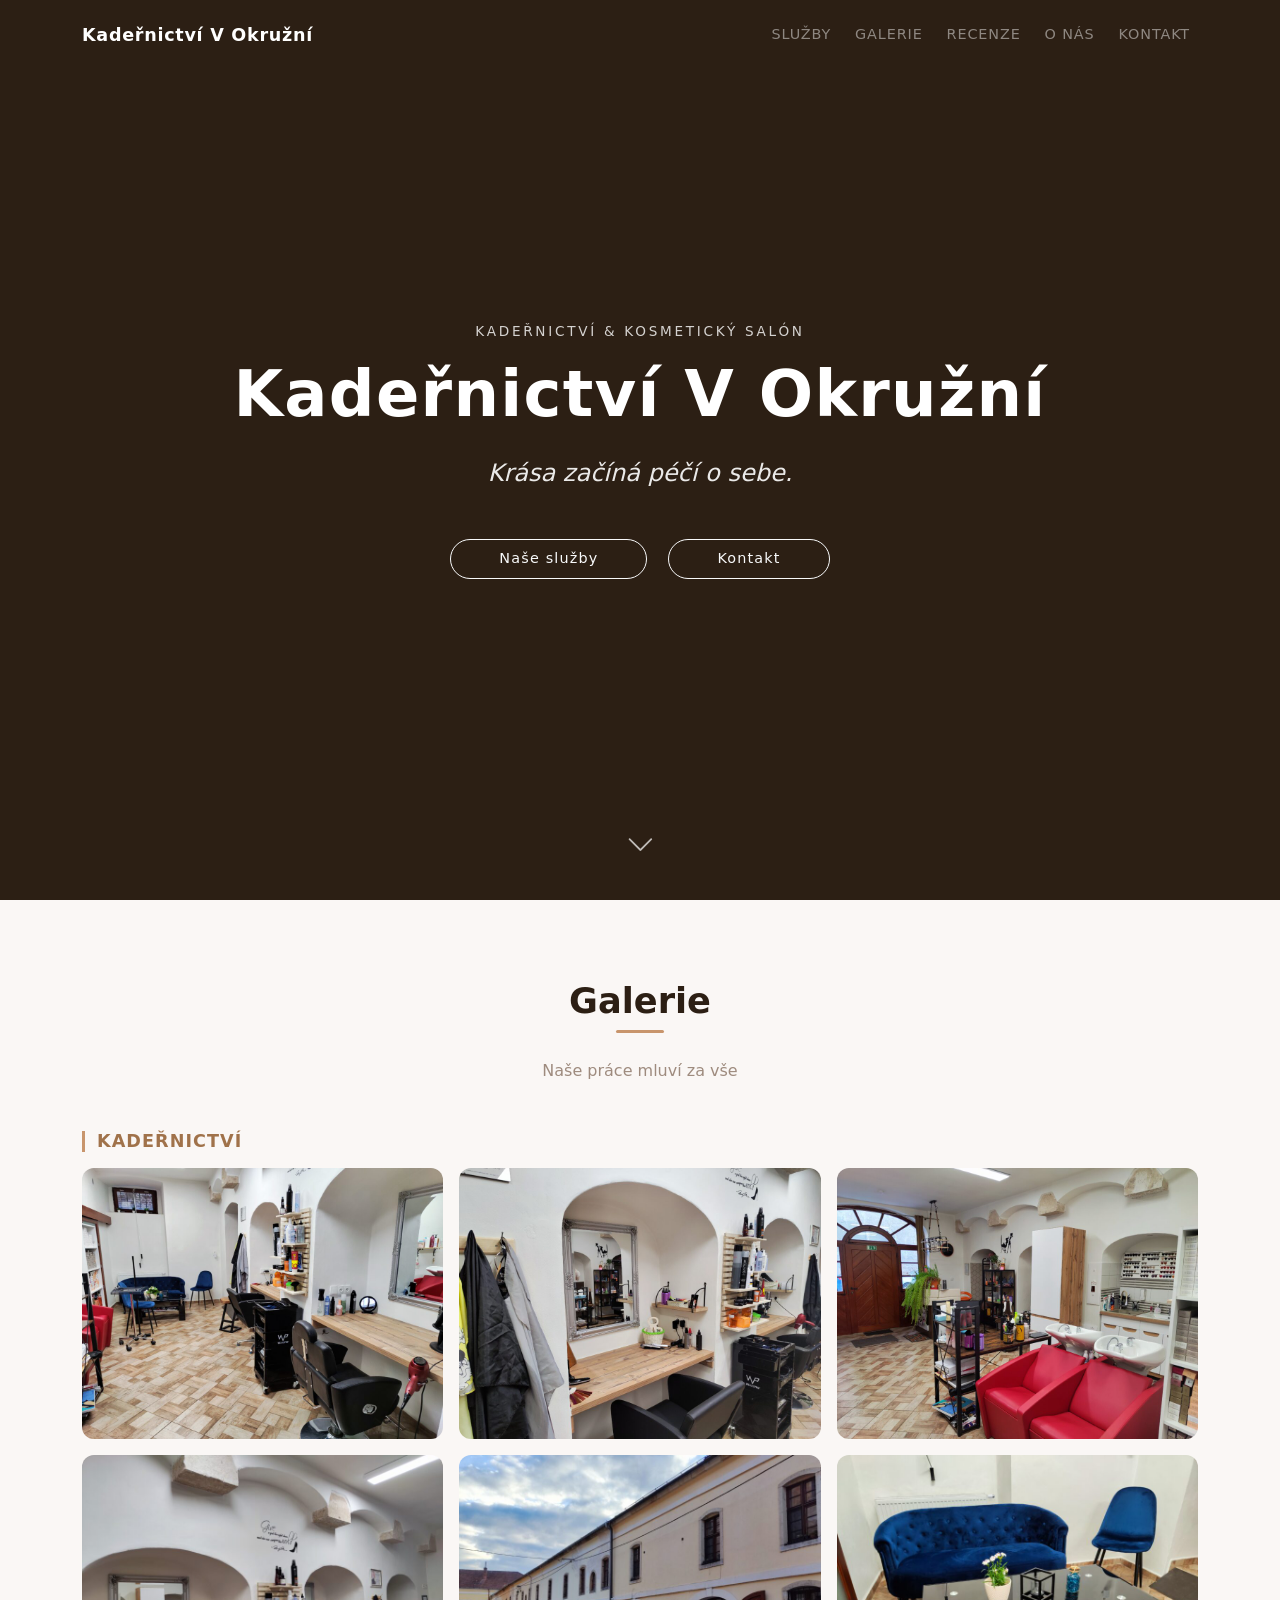
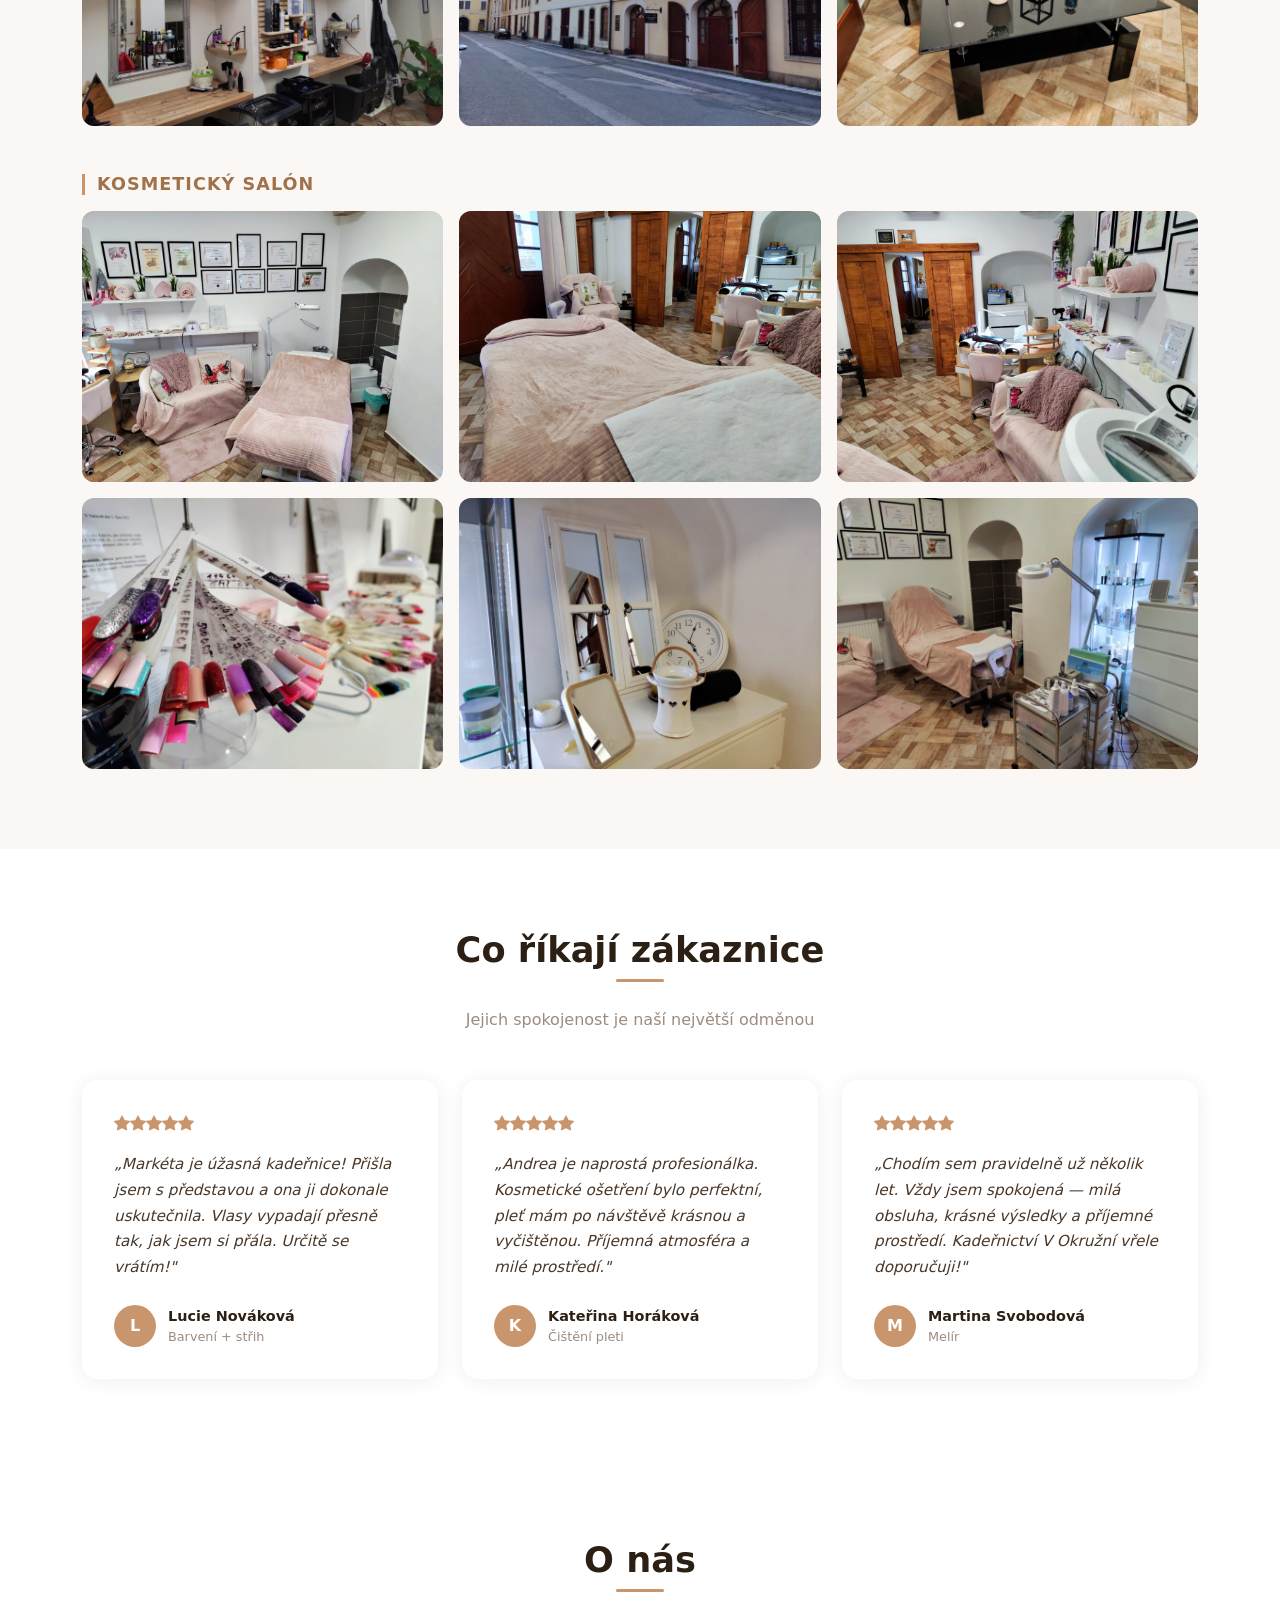
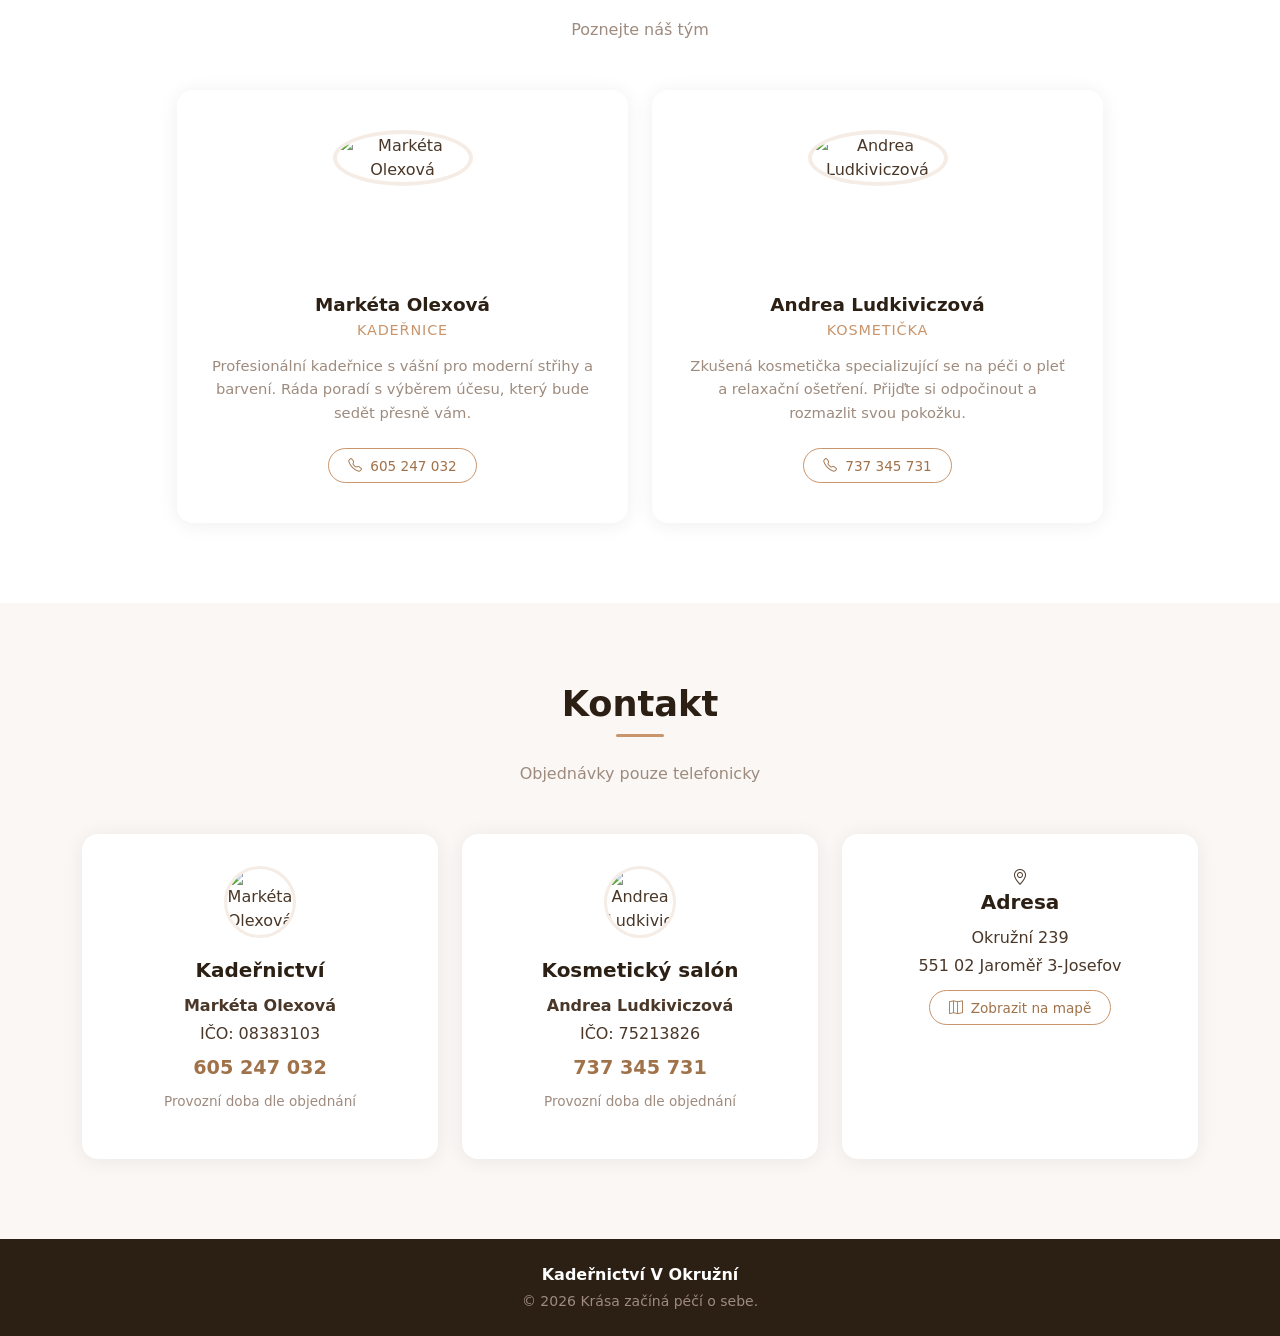
==== commit cd7a9fa8: "rolování" ====
--- a/index.html
+++ b/index.html
@@ -40,6 +40,9 @@
       <a href="sluzby.html" class="btn btn-outline-light btn-lg px-5 rounded-pill me-3">Naše služby</a>
 <a href="#kontakt" class="btn btn-outline-light btn-lg px-5 rounded-pill">Kontakt</a>
     </div>
+    <a href="#galerie" class="scroll-indicator" aria-label="Přejít dolů">
+      <i class="bi bi-chevron-down"></i>
+    </a>
   </section>
 
   <!-- Galerie -->
--- a/style.css
+++ b/style.css
@@ -70,6 +70,24 @@
   background: url('images/hero.jpg') center/cover no-repeat;
   background-color: var(--dark);
   position: relative;
+}
+
+.scroll-indicator {
+  position: absolute;
+  bottom: 2rem;
+  left: 50%;
+  transform: translateX(-50%);
+  color: rgba(255,255,255,.7);
+  font-size: 1.8rem;
+  text-decoration: none;
+  animation: bounce 1.8s infinite;
+  transition: color .2s;
+}
+.scroll-indicator:hover { color: #fff; }
+
+@keyframes bounce {
+  0%, 100% { transform: translateX(-50%) translateY(0); }
+  50%       { transform: translateX(-50%) translateY(10px); }
 }
 
 .hero-overlay {
